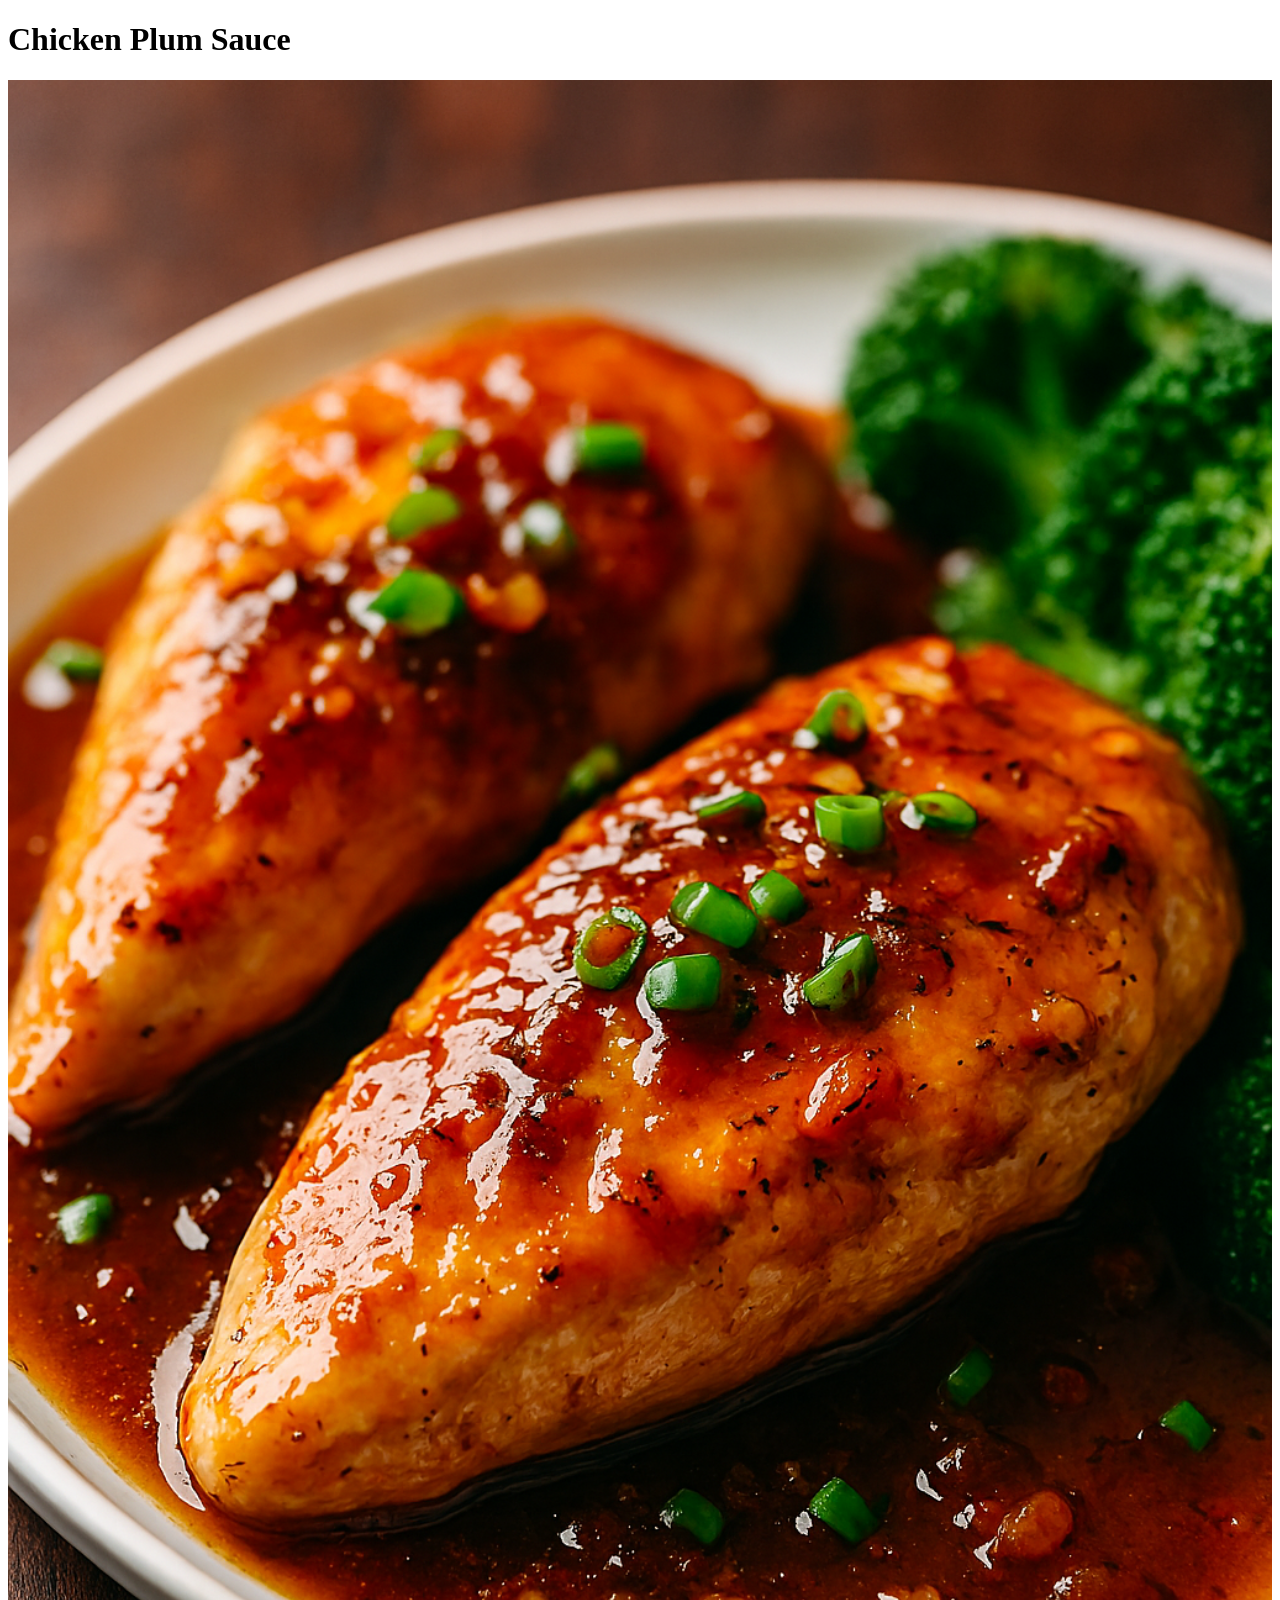
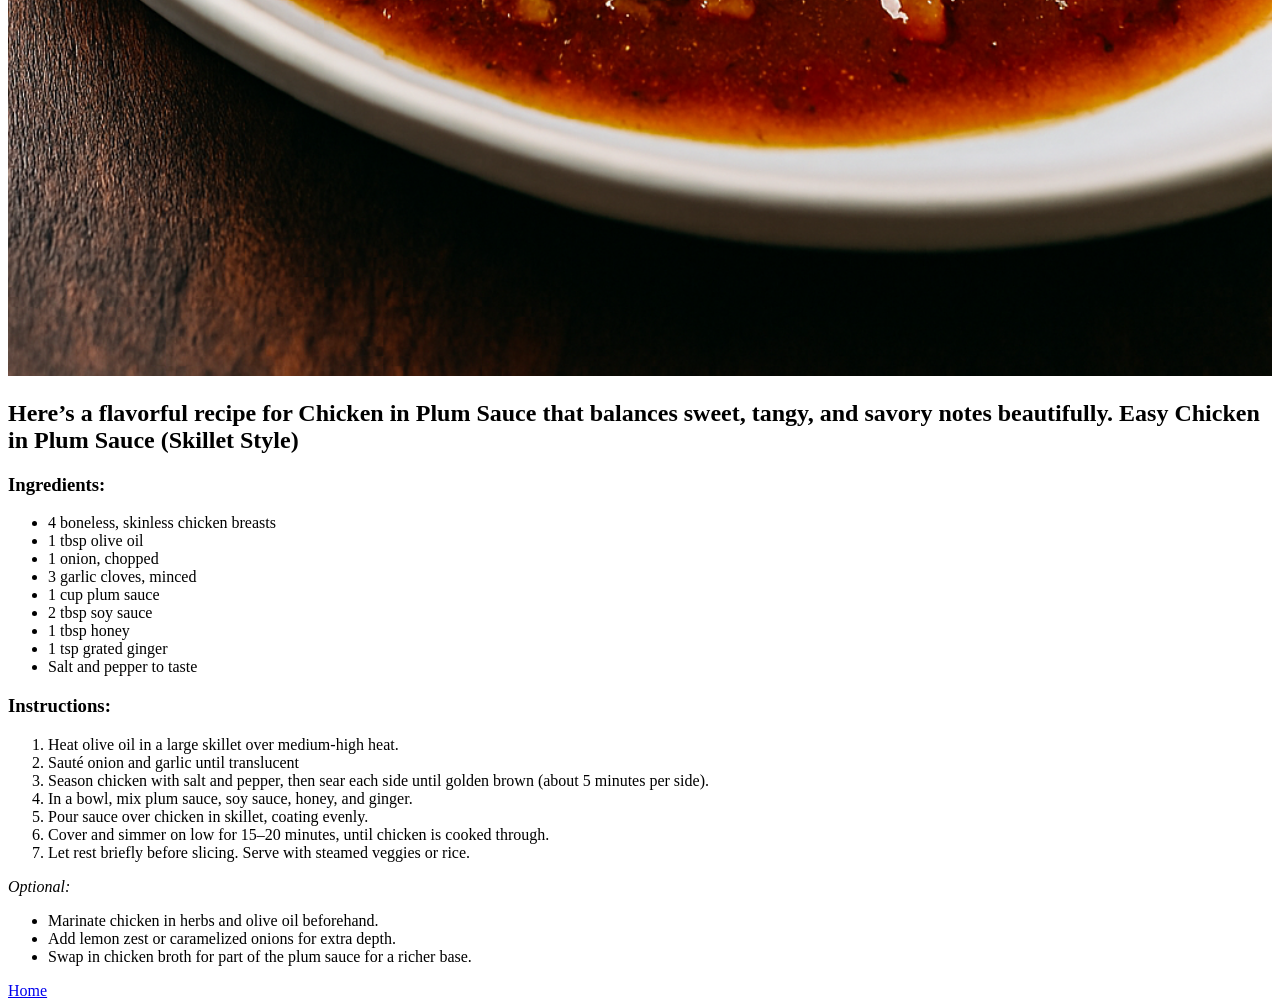
==== recipes/chickenplumsauce.html @ 7cd78936 "added img and body for tonkatsu recipe" ====
<!DOCTYPE html>
<html lang="en">
<head>
    <meta charset="UTF-8">
    <meta name="viewport" content="width=device-width, initial-scale=1.0">
    <title>Chicken Plum Sauce Recipe</title>
</head>
<body>
    <h1>Chicken Plum Sauce</h1>

    <img src="../images/chickenplumsauce.png" alt="delicous photo of chicken plum sauce" height="100%" width="100%">

    <h2>Here’s a flavorful recipe for Chicken in Plum Sauce that balances sweet, tangy, and savory notes beautifully. Easy Chicken in Plum Sauce (Skillet Style)</h2>

    <h3>Ingredients:</h3>
        <ul>
            <li>4 boneless, skinless chicken breasts</li>
            <li>1 tbsp olive oil</li>
            <li>1 onion, chopped</li>
            <li>3 garlic cloves, minced</li>
            <li>1 cup plum sauce</li>
            <li>2 tbsp soy sauce</li>
            <li>1 tbsp honey</li>
            <li>1 tsp grated ginger</li>
            <li>Salt and pepper to taste</li>
        </ul>

    <h3>Instructions:</h3>
        <ol>
            <li>Heat olive oil in a large skillet over medium-high heat.</li>
            <li>Sauté onion and garlic until translucent</li>
            <li>Season chicken with salt and pepper, then sear each side until golden brown (about 5 minutes per side).</li>
            <li> In a bowl, mix plum sauce, soy sauce, honey, and ginger.</li>
            <li>Pour sauce over chicken in skillet, coating evenly.</li>
            <li>Cover and simmer on low for 15–20 minutes, until chicken is cooked through.</li>
            <li>Let rest briefly before slicing. Serve with steamed veggies or rice.</li>
        </ol>
        <p><i>Optional:</i></p>
        <ul>
            <li>Marinate chicken in herbs and olive oil beforehand.</li>
            <li> Add lemon zest or caramelized onions for extra depth.</li>
            <li>Swap in chicken broth for part of the plum sauce for a richer base.</li>
        </ul>

    <a href="../index.html">Home</a>
</body>
</html>
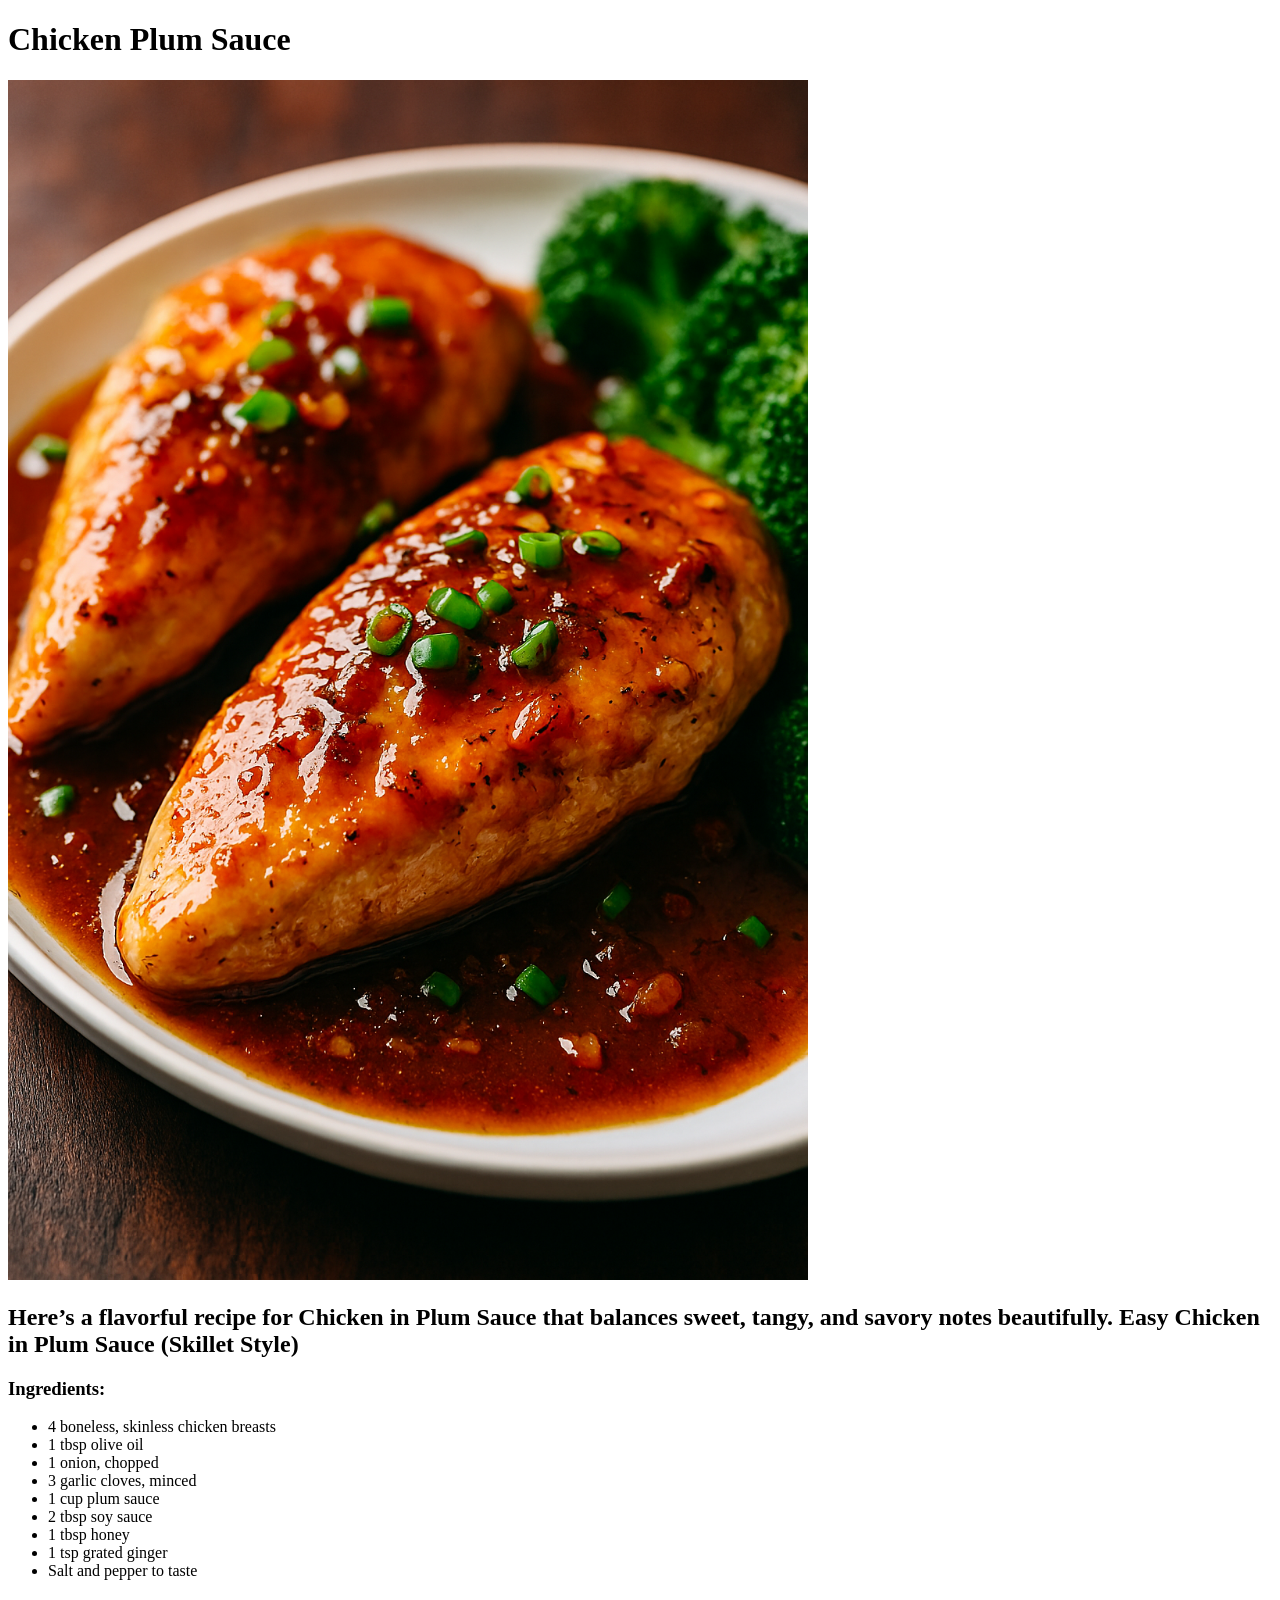
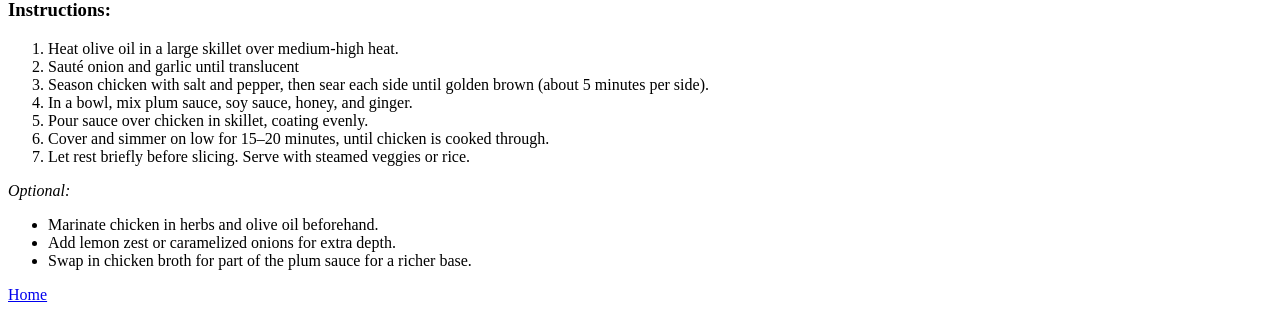
==== commit f522ca7f: "modify image size" ====
--- a/recipes/chickenplumsauce.html
+++ b/recipes/chickenplumsauce.html
@@ -8,7 +8,7 @@
 <body>
     <h1>Chicken Plum Sauce</h1>
 
-    <img src="../images/chickenplumsauce.png" alt="delicous photo of chicken plum sauce" height="100%" width="100%">
+    <img src="../images/chickenplumsauce.png" alt="delicous photo of chicken plum sauce" width="800">
 
     <h2>Here’s a flavorful recipe for Chicken in Plum Sauce that balances sweet, tangy, and savory notes beautifully. Easy Chicken in Plum Sauce (Skillet Style)</h2>
 
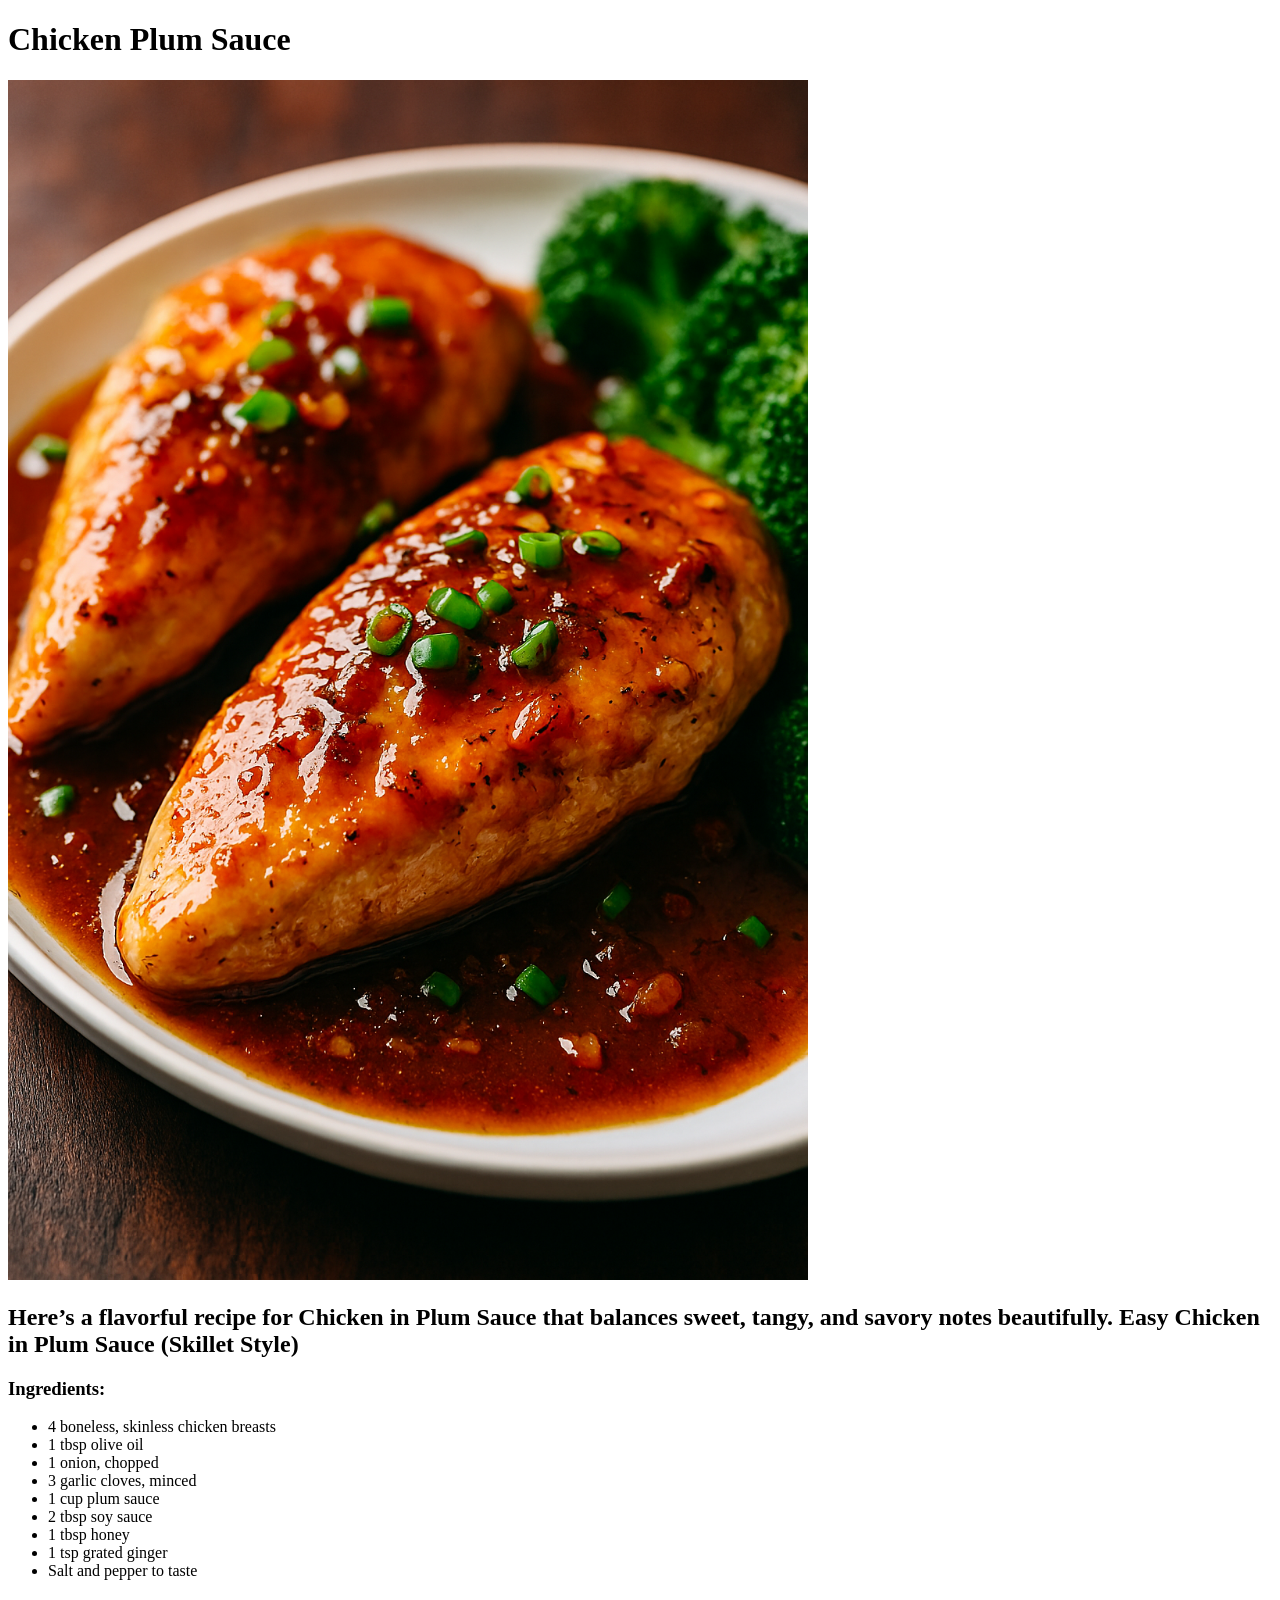
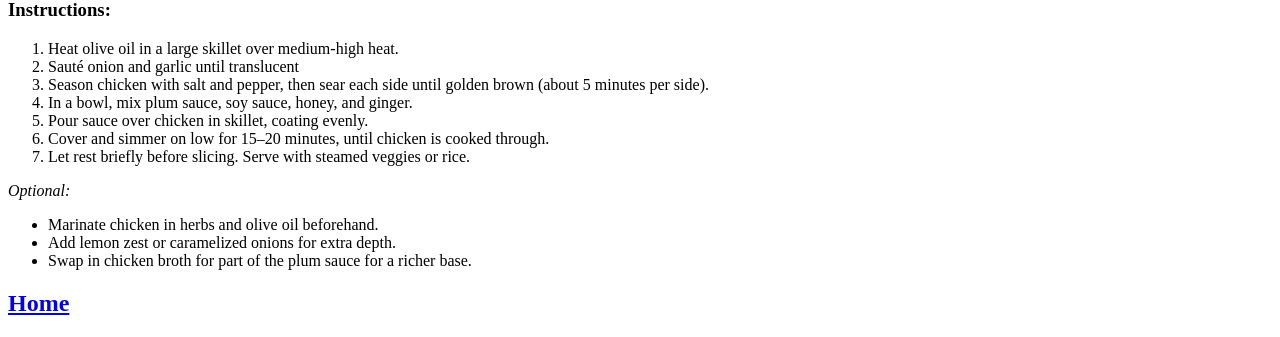
==== commit 05543309: "Fix link error in index and size of Home in recipes Fix typo missing " in href to chicken plum sauce" ====
--- a/recipes/chickenplumsauce.html
+++ b/recipes/chickenplumsauce.html
@@ -42,6 +42,6 @@
             <li>Swap in chicken broth for part of the plum sauce for a richer base.</li>
         </ul>
 
-    <a href="../index.html">Home</a>
+    <h2><a href="../index.html">Home</a></h2>
 </body>
 </html>
